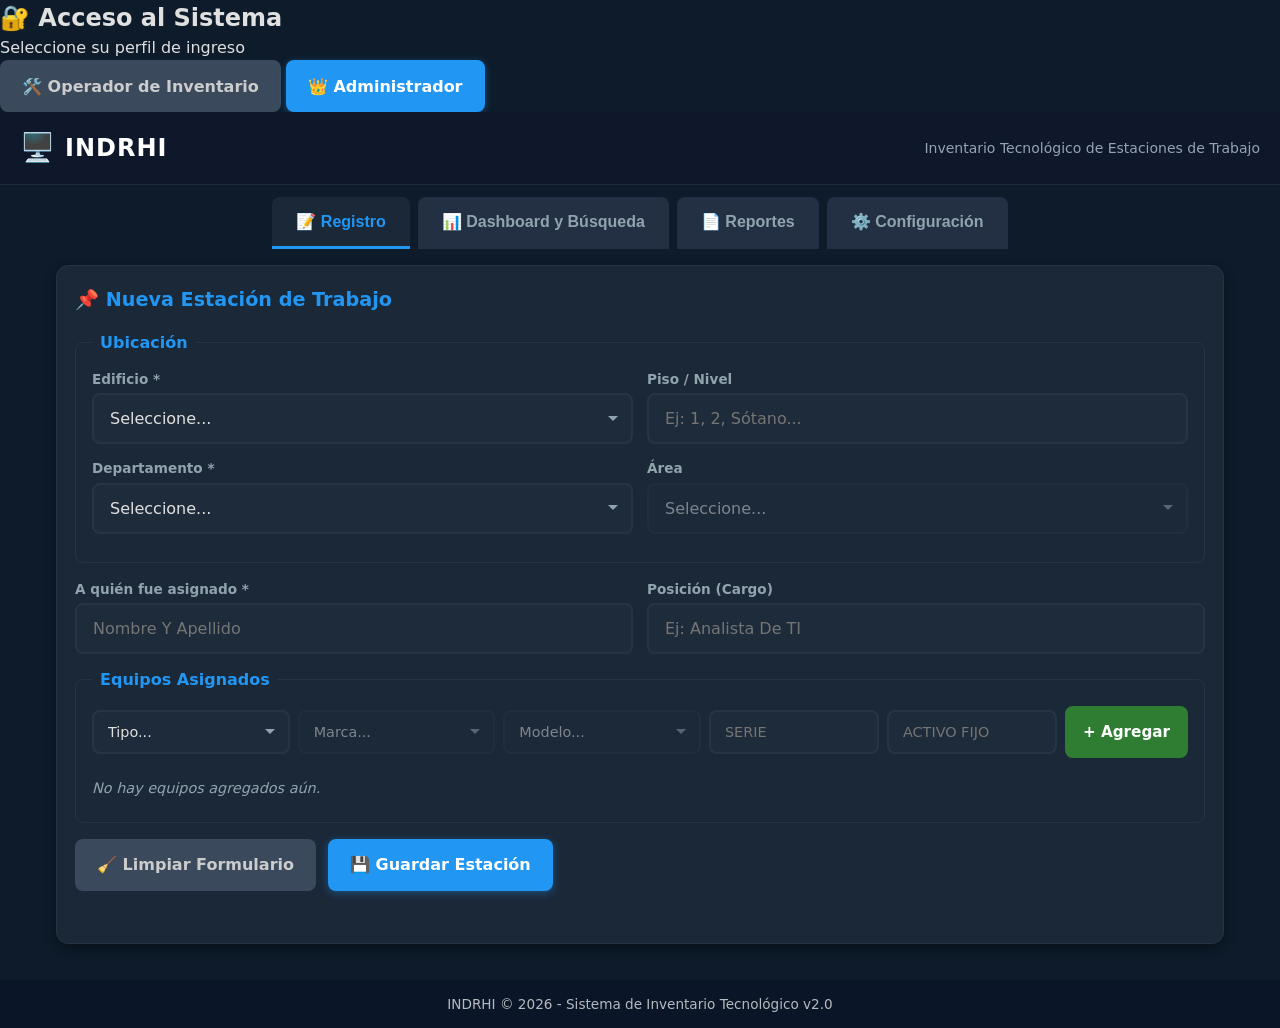
==== index.html @ 1fe3eb24 "Implement login modal and update configuration sections Added login modal with user selection and ad" ====
<!DOCTYPE html>
<html lang="es">
<head>
  <meta charset="UTF-8">
  <meta name="viewport" content="width=device-width, initial-scale=1.0, user-scalable=no">
  <title>INDRHI - Inventario Tecnológico</title>
  <link rel="stylesheet" href="style.css">
</head>
<body>
  <!-- ==================== MODAL DE LOGIN ==================== -->
  <div id="login-overlay" class="modal-overlay">
    <div class="modal-card">
      <h2>🔐 Acceso al Sistema</h2>
      <p>Seleccione su perfil de ingreso</p>
      <div class="login-buttons" id="login-buttons">
        <button id="btn-operador" class="btn btn-secondary login-btn">🛠️ Operador de Inventario</button>
        <button id="btn-admin" class="btn btn-primary login-btn">👑 Administrador</button>
      </div>
      <form id="admin-login-form" class="login-form" style="display:none;">
        <div class="form-group">
          <label for="login-usuario">Usuario</label>
          <input type="text" id="login-usuario" placeholder="Nombre de usuario" required autocomplete="off">
        </div>
        <div class="form-group">
          <label for="login-password">Contraseña</label>
          <input type="password" id="login-password" placeholder="Contraseña" required>
        </div>
        <div class="form-actions" style="justify-content:center;">
          <button type="button" id="btn-volver" class="btn btn-secondary">← Volver</button>
          <button type="submit" class="btn btn-primary">Ingresar</button>
        </div>
        <p id="login-error" class="status-message error" style="display:none;"></p>
      </form>
    </div>
  </div>

  <!-- ==================== CABECERA ==================== -->
  <header class="header-container">
    <div class="logo-area">
      <span class="logo-icon">🖥️</span>
      <h1>INDRHI</h1>
    </div>
    <p class="subtitle">Inventario Tecnológico de Estaciones de Trabajo</p>
    <div id="user-info" style="display:none;">
      <span id="user-name-display"></span>
      <button id="btn-logout" class="btn btn-small btn-secondary">🚪 Salir</button>
    </div>
  </header>

  <nav id="tab-nav">
    <button class="tab-btn active" data-tab="registro">📝 Registro</button>
    <button class="tab-btn" data-tab="dashboard">📊 Dashboard y Búsqueda</button>
    <button class="tab-btn" data-tab="reportes">📄 Reportes</button>
    <button class="tab-btn" data-tab="configuracion" id="tab-config-btn">⚙️ Configuración</button>
    <button class="tab-btn" data-tab="admin" id="tab-admin-btn" style="display:none;">👥 Admin</button>
  </nav>

  <div id="filters-bar" class="card" style="display:none;">
    <div class="filter-row">
      <input type="text" id="filter-piso" placeholder="Piso" list="datalist-filter-pisos">
      <datalist id="datalist-filter-pisos"></datalist>
      <input type="text" id="filter-departamento" placeholder="Departamento" list="datalist-filter-deptos">
      <datalist id="datalist-filter-deptos"></datalist>
      <input type="text" id="filter-area" placeholder="Área" list="datalist-filter-areas">
      <datalist id="datalist-filter-areas"></datalist>
      <input type="text" id="filter-responsable" placeholder="Asignado/Cargo" list="datalist-filter-resp">
      <datalist id="datalist-filter-resp"></datalist>
      <button id="btn-clear-filters" class="btn btn-secondary">Limpiar</button>
    </div>
  </div>

  <main>
    <!-- Pestaña Registro -->
    <section id="tab-registro" class="tab-content active">
      <div class="card form-section">
        <h2>📌 Nueva Estación de Trabajo</h2>
        <fieldset class="fieldset-ubicacion">
          <legend>Ubicación</legend>
          <div class="form-row">
            <div class="form-group">
              <label for="edificio">Edificio *</label>
              <select id="edificio" required>
                <option value="">Seleccione...</option>
                <option value="Edificio I (Viejo)">Edificio I (Viejo)</option>
                <option value="Edificio II (Nuevo)">Edificio II (Nuevo)</option>
              </select>
            </div>
            <div class="form-group">
              <label for="piso">Piso / Nivel</label>
              <input type="text" id="piso" placeholder="Ej: 1, 2, Sótano...">
            </div>
          </div>
          <div class="form-row">
            <div class="form-group">
              <label for="departamento">Departamento *</label>
              <select id="departamento" required>
                <option value="">Seleccione...</option>
              </select>
            </div>
            <div class="form-group">
              <label for="area">Área</label>
              <select id="area" disabled>
                <option value="">Seleccione departamento primero</option>
              </select>
            </div>
          </div>
        </fieldset>

        <div class="form-row">
          <div class="form-group">
            <label for="asignado">A quién fue asignado *</label>
            <input type="text" id="asignado" placeholder="Nombre y apellido" required>
          </div>
          <div class="form-group">
            <label for="cargo">Posición (Cargo)</label>
            <input type="text" id="cargo" placeholder="Ej: Analista de TI">
          </div>
        </div>

        <fieldset class="fieldset-equipos">
          <legend>Equipos Asignados</legend>
          <div class="equipos-form-inline">
            <select id="tipo-equipo">
              <option value="">Tipo...</option>
            </select>
            <select id="marca-equipo" disabled>
              <option value="">Marca...</option>
            </select>
            <select id="modelo-equipo" disabled>
              <option value="">Modelo...</option>
            </select>
            <input type="text" id="serie-equipo" placeholder="Serie">
            <input type="text" id="activo-equipo" placeholder="Activo Fijo">
            <button type="button" id="btn-agregar-equipo" class="btn btn-add">+ Agregar</button>
          </div>
          <div class="equipos-temp-list" id="equipos-temp-list">
            <p class="placeholder-text">No hay equipos agregados aún.</p>
          </div>
        </fieldset>

        <div class="form-actions">
          <button type="button" id="btn-limpiar-form" class="btn btn-secondary">🧹 Limpiar Formulario</button>
          <button type="button" id="btn-guardar" class="btn btn-primary">💾 Guardar Estación</button>
        </div>
        <div id="form-status" class="status-message"></div>
      </div>
    </section>

    <!-- Pestaña Dashboard -->
    <section id="tab-dashboard" class="tab-content">
      <div id="stats-container" class="stats-grid"></div>
      <div id="table-container-dashboard" class="table-wrapper"></div>
    </section>

    <!-- Pestaña Reportes -->
    <section id="tab-reportes" class="tab-content">
      <div class="report-actions">
        <button id="btn-export-csv" class="btn btn-primary">📥 Exportar a CSV</button>
      </div>
      <div id="table-container-reportes" class="table-wrapper"></div>
    </section>

    <!-- Pestaña Configuración -->
    <section id="tab-configuracion" class="tab-content">
      <div class="card">
        <h2>⚙️ Configuración de Catálogos</h2>
        
        <!-- Tipos de Equipo (NUEVO) -->
        <div class="catalog-section">
          <h3>Tipos de Equipo</h3>
          <div class="catalog-input-row">
            <input type="text" id="tipo-equipo-input" placeholder="Nuevo tipo de equipo">
            <button id="btn-tipo-add" class="btn btn-add btn-small">+ Agregar</button>
          </div>
          <ul id="tipo-equipo-list" class="catalog-list"></ul>
        </div>

        <!-- Marcas (con dependencia de Tipo) -->
        <div class="catalog-section">
          <h3>Marcas</h3>
          <div class="catalog-input-row">
            <select id="marca-tipo-select">
              <option value="">Seleccione tipo de equipo</option>
            </select>
            <input type="text" id="marca-catalogo-input" placeholder="Nueva marca">
            <button id="btn-marca-add" class="btn btn-add btn-small">+ Agregar</button>
          </div>
          <ul id="marca-catalogo-list" class="catalog-list"></ul>
        </div>

        <!-- Modelos (con dependencia de Marca) -->
        <div class="catalog-section">
          <h3>Modelos</h3>
          <div class="catalog-input-row">
            <select id="modelo-marca-select">
              <option value="">Seleccione marca</option>
            </select>
            <input type="text" id="modelo-catalogo-input" placeholder="Nuevo modelo">
            <button id="btn-modelo-add" class="btn btn-add btn-small">+ Agregar</button>
          </div>
          <ul id="modelo-catalogo-list" class="catalog-list"></ul>
        </div>

        <!-- Departamentos -->
        <div class="catalog-section">
          <h3>Departamentos</h3>
          <div class="catalog-input-row">
            <input type="text" id="dep-catalogo-input" placeholder="Nuevo departamento">
            <button id="btn-dep-add" class="btn btn-add btn-small">+ Agregar</button>
          </div>
          <ul id="dep-catalogo-list" class="catalog-list"></ul>
        </div>

        <!-- Áreas -->
        <div class="catalog-section">
          <h3>Áreas</h3>
          <div class="catalog-input-row">
            <select id="area-depto-select">
              <option value="">Seleccione departamento</option>
            </select>
            <input type="text" id="area-catalogo-input" placeholder="Nueva área">
            <button id="btn-area-add" class="btn btn-add btn-small">+ Agregar</button>
          </div>
          <ul id="area-catalogo-list" class="catalog-list"></ul>
        </div>

        <!-- IMPORTACIÓN CSV -->
        <div class="catalog-section csv-import-section">
          <h3>📥 Importar Catálogos desde CSV</h3>
          <div class="catalog-input-row">
            <select id="csv-tipo-import">
              <option value="equipos">Equipos (Tipo, Marca, Modelo)</option>
              <option value="ubicaciones">Ubicaciones (Departamento, Área)</option>
            </select>
            <input type="file" id="csv-file-input" accept=".csv">
            <button id="btn-import-csv" class="btn btn-primary btn-small">Importar</button>
          </div>
          <p id="csv-status" class="status-message" style="margin-top:8px;"></p>
        </div>
      </div>
    </section>

    <!-- Pestaña Admin (solo administradores) -->
    <section id="tab-admin" class="tab-content">
      <div class="card">
        <h2>👥 Gestión de Usuarios</h2>
        <div class="form-row" style="align-items:flex-end;">
          <div class="form-group">
            <label for="admin-usuario">Usuario</label>
            <input type="text" id="admin-usuario" placeholder="Nombre de usuario">
          </div>
          <div class="form-group">
            <label for="admin-password">Contraseña</label>
            <input type="password" id="admin-password" placeholder="Contraseña">
          </div>
          <div class="form-group">
            <label for="admin-rol">Rol</label>
            <select id="admin-rol">
              <option value="operador">Operador</option>
              <option value="admin">Administrador</option>
            </select>
          </div>
          <div class="form-group" style="flex-direction:row; align-items:center; gap:12px;">
            <label style="display:flex; align-items:center; gap:4px;">
              <input type="checkbox" id="perm-exportar" checked> Exportar
            </label>
            <label style="display:flex; align-items:center; gap:4px;">
              <input type="checkbox" id="perm-editar" checked> Editar
            </label>
            <label style="display:flex; align-items:center; gap:4px;">
              <input type="checkbox" id="perm-eliminar" checked> Eliminar
            </label>
          </div>
          <button id="btn-agregar-usuario" class="btn btn-add">+ Crear Usuario</button>
        </div>
        <div id="usuarios-table-container" class="table-wrapper" style="margin-top:20px;"></div>
      </div>
    </section>
  </main>

  <footer>
    <p>INDRHI &copy; <span id="year"></span> - Sistema de Inventario Tecnológico v2.0</p>
  </footer>

  <script src="app.js"></script>
</body>
</html>
---- style.css ----
/* === RESET & BASE === */
*, *::before, *::after { margin: 0; padding: 0; box-sizing: border-box; }

:root {
  --color-primary: #0a1628;
  --color-primary-light: #112240;
  --color-accent: #2196f3;
  --color-accent-hover: #1976d2;
  --color-danger: #e53935;
  --color-danger-hover: #c62828;
  --color-success: #2e7d32;
  --color-warning: #f9a825;
  --color-bg: #0d1b2a;
  --color-surface: #1b2838;
  --color-surface-light: #233044;
  --color-text: #e0e0e0;
  --color-text-secondary: #90a4ae;
  --color-border: #263545;
  --radius: 12px;
  --radius-sm: 8px;
  --shadow: 0 4px 12px rgba(0,0,0,0.4);
  --shadow-lg: 0 8px 24px rgba(0,0,0,0.6);
  --font-family: 'Segoe UI', system-ui, -apple-system, sans-serif;
  --transition: 0.2s ease;
}

html { font-size: 16px; -webkit-tap-highlight-color: transparent; }
body {
  font-family: var(--font-family);
  background-color: var(--color-bg);
  color: var(--color-text);
  line-height: 1.5;
  min-height: 100vh;
  display: flex; flex-direction: column;
  -webkit-font-smoothing: antialiased;
}

/* === HEADER === */
.header-container {
    display: flex;
    flex-direction: row;
    align-items: center;
    justify-content: space-between;
    padding: 15px 20px;
    background-color: #0f172a;
    border-bottom: 1px solid #1e293b;
}
.logo-area { display: flex; align-items: center; gap: 10px; }
.logo-icon { font-size: 28px; }
.logo-area h1 { margin: 0; font-size: 24px; color: #ffffff; letter-spacing: 1px; }
.subtitle { margin: 0; font-size: 14px; color: #94a3b8; text-align: right; }
@media (max-width: 600px) {
    .header-container { flex-direction: column; justify-content: center; gap: 12px; }
    .subtitle { text-align: center; }
}

/* === TAB NAV === */
#tab-nav { display: flex; justify-content: center; gap: 8px; padding: 12px 16px 0; flex-wrap: wrap; }
.tab-btn {
  padding: 14px 24px; border: none; border-radius: var(--radius-sm) var(--radius-sm) 0 0;
  font-size: 1rem; font-weight: 600; cursor: pointer;
  background: var(--color-surface-light); color: var(--color-text-secondary);
  transition: all var(--transition); min-height: 52px; border-bottom: 3px solid transparent;
}
.tab-btn.active { background: var(--color-surface); color: var(--color-accent); border-bottom-color: var(--color-accent); }
.tab-btn:hover { background: var(--color-surface); }

/* === MAIN === */
main { flex: 1; max-width: 1200px; width: 100%; margin: 0 auto; padding: 16px; }
.tab-content { display: none; }
.tab-content.active { display: block; }

/* === CARDS === */
.card {
  background: var(--color-surface); border-radius: var(--radius);
  padding: 20px 18px; box-shadow: var(--shadow); border: 1px solid var(--color-border);
  margin-bottom: 20px;
}
.card h2 { font-size: 1.2rem; color: var(--color-accent); margin-bottom: 16px; display: flex; align-items: center; gap: 6px; }

/* === FIELDSETS === */
fieldset { border: 1px solid var(--color-border); border-radius: var(--radius-sm); padding: 14px 16px; margin-bottom: 16px; }
legend { font-weight: 600; color: var(--color-accent); padding: 0 8px; }

/* === FORM ROWS & GROUPS === */
.form-row { display: flex; gap: 14px; margin-bottom: 14px; flex-wrap: wrap; }
.form-group { flex: 1; min-width: 160px; display: flex; flex-direction: column; gap: 4px; }
.form-group.full-width { flex: 1 1 100%; }
label { font-weight: 600; font-size: 0.85rem; color: var(--color-text-secondary); }

input, select {
  width: 100%; padding: 14px 16px; border: 2px solid var(--color-border);
  border-radius: var(--radius-sm); font-size: 1rem; font-family: var(--font-family);
  background: #1e2b3a; color: var(--color-text);
  transition: border-color var(--transition), box-shadow var(--transition);
}
input:focus, select:focus {
  outline: none; border-color: var(--color-accent);
  box-shadow: 0 0 0 3px rgba(33,150,243,0.2);
}
select {
  background-image: url("data:image/svg+xml,%3Csvg xmlns='http://www.w3.org/2000/svg' width='12' height='12' viewBox='0 0 12 12'%3E%3Cpath fill='%2390a4ae' d='M6 8L1 3h10z'/%3E%3C/svg%3E");
  background-repeat: no-repeat; background-position: right 12px center;
  padding-right: 36px; appearance: none;
}
select:disabled {
  opacity: 0.5;
  cursor: not-allowed;
}

/* === CAPITALIZACIÓN / MAYÚSCULAS === */
#asignado, #cargo { text-transform: capitalize; }
#serie-equipo, #activo-equipo { text-transform: uppercase; }

/* === EQUIPOS INLINE FORM === */
.equipos-form-inline { display: flex; gap: 8px; flex-wrap: wrap; align-items: center; margin-bottom: 12px; }
.equipos-form-inline select, .equipos-form-inline input {
  flex: 1 1 0%; min-width: 90px; padding: 12px 14px; font-size: 0.9rem;
}
.equipos-form-inline select { flex: 1.2 1 0%; }
.equipos-form-inline .btn-add { flex-shrink: 0; }

/* === BUTTONS === */
.btn {
  padding: 14px 22px; border: none; border-radius: var(--radius-sm); font-size: 1rem;
  font-weight: 600; cursor: pointer; font-family: var(--font-family);
  transition: all var(--transition); white-space: nowrap; min-height: 52px;
  display: inline-flex; align-items: center; justify-content: center; gap: 6px;
  -webkit-tap-highlight-color: transparent; user-select: none;
}
.btn:active { transform: scale(0.97); }
.btn-primary { background-color: var(--color-accent); color: #fff; box-shadow: 0 2px 8px rgba(33,150,243,0.4); }
.btn-primary:hover { background-color: var(--color-accent-hover); }
.btn-secondary { background-color: #3a4a5c; color: #ccc; }
.btn-secondary:hover { background-color: #4a5b6e; }
.btn-add { background-color: var(--color-success); color: #fff; padding: 12px 18px; font-size: 0.95rem; }
.btn-add:hover { background-color: #1b5e20; }
.btn-delete {
  background-color: var(--color-danger); color: #fff; padding: 10px 16px;
  font-size: 0.85rem; min-height: 42px; border-radius: 20px;
}
.btn-delete:hover { background-color: var(--color-danger-hover); }
.btn-small { padding: 10px 16px; font-size: 0.85rem; min-height: 42px; }

/* === FORM ACTIONS === */
.form-actions { display: flex; gap: 12px; flex-wrap: wrap; margin-top: 8px; }

/* === STATUS MESSAGE === */
.status-message { margin-top: 10px; font-weight: 600; font-size: 0.9rem; min-height: 22px; }
.status-message.success { color: #66bb6a; }
.status-message.error { color: #ef5350; }
.status-message.loading { color: #ffb74d; }

/* === EQUIPOS TEMP LIST === */
.equipos-temp-list { margin-top: 8px; display: flex; flex-wrap: wrap; gap: 8px; }
.equipo-tag {
  display: inline-flex; align-items: center; gap: 8px;
  background: #1e3a5f; border: 1px solid #2c5282; border-radius: 20px;
  padding: 10px 16px; font-size: 0.85rem; animation: fadeIn 0.3s ease;
}
.equipo-tag .equipo-info { font-weight: 500; }
.equipo-tag .btn-remove-equipo {
  background: none; border: none; color: var(--color-danger);
  cursor: pointer; font-size: 1.2rem; line-height: 1; padding: 0 2px; font-weight: bold;
}
.placeholder-text { color: var(--color-text-secondary); font-style: italic; font-size: 0.9rem; padding: 8px 0; }
@keyframes fadeIn { from { opacity: 0; transform: translateY(-5px); } to { opacity: 1; transform: translateY(0); } }

/* === STATS CARDS === */
.stats-grid { display: grid; grid-template-columns: repeat(auto-fit, minmax(160px, 1fr)); gap: 12px; margin-bottom: 20px; }
.stat-card {
  background: var(--color-surface-light); border-radius: var(--radius);
  padding: 16px; text-align: center; border: 1px solid var(--color-border);
}
.stat-card h3 { font-size: 0.8rem; color: var(--color-text-secondary); margin-bottom: 6px; }
.stat-card .stat-value { font-size: 2rem; font-weight: 700; color: var(--color-accent); }

/* === FILTERS BAR === */
.filter-row { display: flex; gap: 10px; flex-wrap: wrap; align-items: center; }
.filter-row input {
  flex: 1; min-width: 140px; padding: 12px 14px; background: #1e2b3a;
  border: 2px solid var(--color-border); border-radius: var(--radius-sm); color: #fff;
}
.filter-row input:focus { border-color: var(--color-accent); }

/* === TABLE === */
.table-wrapper { overflow-x: auto; -webkit-overflow-scrolling: touch; margin-top: 10px; }
table { width: 100%; border-collapse: collapse; min-width: 700px; font-size: 0.9rem; }
thead th {
  background-color: var(--color-primary-light); color: #fff; padding: 14px 10px;
  text-align: left; font-weight: 600; font-size: 0.85rem; white-space: nowrap;
  border-bottom: 2px solid var(--color-accent);
}
tbody td { padding: 12px 10px; border-bottom: 1px solid var(--color-border); vertical-align: middle; }
tbody tr { cursor: pointer; transition: background var(--transition); }
tbody tr:hover { background: var(--color-surface-light); }
.detail-row { background: #1a2636; }
.detail-row td { padding: 10px 20px; }
.sub-table { width: 100%; border-collapse: collapse; margin: 8px 0; }
.sub-table th { background: #253545; font-size: 0.8rem; padding: 8px; }
.sub-table td { border-bottom: 1px solid #304050; padding: 8px; font-size: 0.85rem; }
.expand-icon { font-size: 1.2rem; transition: transform 0.2s; display: inline-block; }
.expand-icon.open { transform: rotate(90deg); }
.empty-row td { text-align: center; color: var(--color-text-secondary); padding: 30px; }

/* === REPORT ACTIONS === */
.report-actions { margin-bottom: 16px; display: flex; justify-content: flex-end; }

/* === FOOTER === */
footer {
  background: var(--color-primary); color: rgba(255,255,255,0.7);
  text-align: center; padding: 14px; font-size: 0.85rem; margin-top: auto;
}

/* === CONFIGURACIÓN CATÁLOGOS === */
.catalog-section {
  margin-bottom: 24px;
}
.catalog-section h3 {
  font-size: 1rem;
  color: var(--color-accent);
  margin-bottom: 8px;
}
.catalog-input-row {
  display: flex;
  gap: 8px;
  margin-bottom: 10px;
  flex-wrap: wrap;
}
.catalog-input-row input,
.catalog-input-row select {
  flex: 1;
  min-width: 140px;
}
.catalog-list {
  list-style: none;
  display: flex;
  flex-wrap: wrap;
  gap: 8px;
  padding: 0;
}
.catalog-item {
  background: var(--color-surface-light);
  border-radius: 20px;
  padding: 6px 14px;
  display: inline-flex;
  align-items: center;
  gap: 8px;
  font-size: 0.85rem;
}
.catalog-item .btn-remove-item {
  background: none;
  border: none;
  color: var(--color-danger);
  cursor: pointer;
  font-size: 1rem;
  line-height: 1;
  padding: 0 2px;
}

/* === RESPONSIVE GENERAL === */
@media (max-width: 768px) {
  .form-row, .filter-row { flex-direction: column; }
  .equipos-form-inline { flex-direction: column; align-items: stretch; }
  .equipos-form-inline select, .equipos-form-inline input, .equipos-form-inline .btn-add { width: 100%; }
  .btn { min-height: 50px; font-size: 1rem; }
  .card { padding: 14px 12px; }
  .tab-btn { padding: 12px 16px; font-size: 0.9rem; }
}
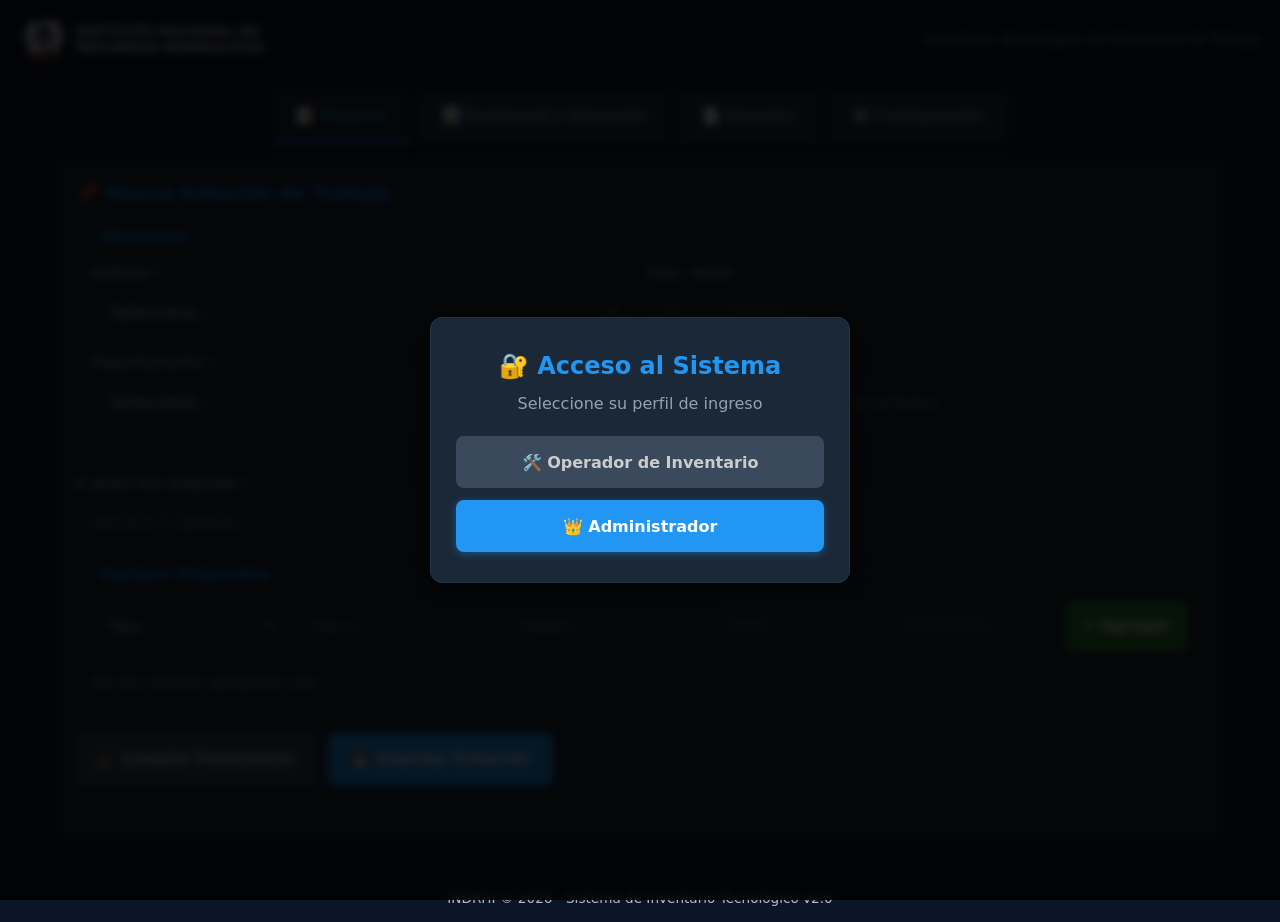
==== commit ef27bda3: "Update header with new logo SVG and styles" ====
--- a/index.html
+++ b/index.html
@@ -36,16 +36,34 @@
 
   <!-- ==================== CABECERA ==================== -->
   <header class="header-container">
-    <div class="logo-area">
-      <span class="logo-icon">🖥️</span>
-      <h1>INDRHI</h1>
+    <div class="logo-area" style="display: flex; align-items: center;">
+      
+      <svg viewBox="0 0 600 110" style="height: 48px; width: auto; display: block;" xmlns="http://www.w3.org/2000/svg">
+        
+        <g fill="#ffffff">
+          <path d="M 55 15 A 35 35 0 1 0 55 85 A 35 35 0 1 0 55 15 Z M 55 25 A 25 25 0 1 1 55 75 A 25 25 0 1 1 55 25 Z" />
+          <rect x="20" y="15" width="10" height="70" />
+          <rect x="20" y="75" width="35" height="10" />
+          <rect x="80" y="15" width="10" height="70" />
+          <rect x="55" y="15" width="35" height="10" />
+        </g>
+
+        <g fill="none" stroke="#ffffff" stroke-width="3.5">
+          <path d="M 5 40 Q 22 30 38 40 T 72 40 T 105 40" />
+          <path d="M 5 50 Q 22 40 38 50 T 72 50 T 105 50" />
+          <path d="M 5 60 Q 22 50 38 60 T 72 60 T 105 60" />
+        </g>
+
+        <rect x="20" y="94" width="70" height="6" fill="#ef4444" />
+
+        <text x="130" y="48" font-family="Arial, Helvetica, sans-serif" font-weight="bold" font-size="32" fill="#ffffff" letter-spacing="1">INSTITUTO NACIONAL DE</text>
+        <text x="130" y="85" font-family="Arial, Helvetica, sans-serif" font-weight="bold" font-size="32" fill="#ffffff" letter-spacing="1">RECURSOS HIDRÁULICOS</text>
+      </svg>
+      
     </div>
     <p class="subtitle">Inventario Tecnológico de Estaciones de Trabajo</p>
-    <div id="user-info" style="display:none;">
-      <span id="user-name-display"></span>
-      <button id="btn-logout" class="btn btn-small btn-secondary">🚪 Salir</button>
-    </div>
   </header>
+
 
   <nav id="tab-nav">
     <button class="tab-btn active" data-tab="registro">📝 Registro</button>
--- a/style.css
+++ b/style.css
@@ -44,15 +44,47 @@
     padding: 15px 20px;
     background-color: #0f172a;
     border-bottom: 1px solid #1e293b;
+    flex-wrap: wrap;
+    gap: 10px;
 }
 .logo-area { display: flex; align-items: center; gap: 10px; }
 .logo-icon { font-size: 28px; }
 .logo-area h1 { margin: 0; font-size: 24px; color: #ffffff; letter-spacing: 1px; }
-.subtitle { margin: 0; font-size: 14px; color: #94a3b8; text-align: right; }
+.subtitle { margin: 0; font-size: 14px; color: #94a3b8; }
+#user-info { display: flex; align-items: center; gap: 10px; }
+#user-name-display { font-weight: 600; color: var(--color-accent); }
+
 @media (max-width: 600px) {
     .header-container { flex-direction: column; justify-content: center; gap: 12px; }
     .subtitle { text-align: center; }
 }
+
+/* === MODAL OVERLAY === */
+.modal-overlay {
+  position: fixed;
+  inset: 0;
+  background: rgba(0,0,0,0.85);
+  display: flex;
+  align-items: center;
+  justify-content: center;
+  z-index: 9999;
+  backdrop-filter: blur(4px);
+}
+.modal-card {
+  background: var(--color-surface);
+  padding: 30px 25px;
+  border-radius: var(--radius);
+  box-shadow: var(--shadow-lg);
+  width: 90%;
+  max-width: 420px;
+  text-align: center;
+  border: 1px solid var(--color-border);
+}
+.modal-card h2 { color: var(--color-accent); margin-bottom: 8px; }
+.modal-card p { color: var(--color-text-secondary); margin-bottom: 20px; }
+.login-buttons { display: flex; flex-direction: column; gap: 12px; }
+.login-btn { width: 100%; padding: 14px; font-size: 1.1rem; }
+.login-form { display: flex; flex-direction: column; gap: 14px; }
 
 /* === TAB NAV === */
 #tab-nav { display: flex; justify-content: center; gap: 8px; padding: 12px 16px 0; flex-wrap: wrap; }
@@ -258,6 +290,13 @@
   padding: 0 2px;
 }
 
+/* === CSV IMPORT === */
+.csv-import-section {
+  border-top: 1px solid var(--color-border);
+  padding-top: 20px;
+  margin-top: 20px;
+}
+
 /* === RESPONSIVE GENERAL === */
 @media (max-width: 768px) {
   .form-row, .filter-row { flex-direction: column; }
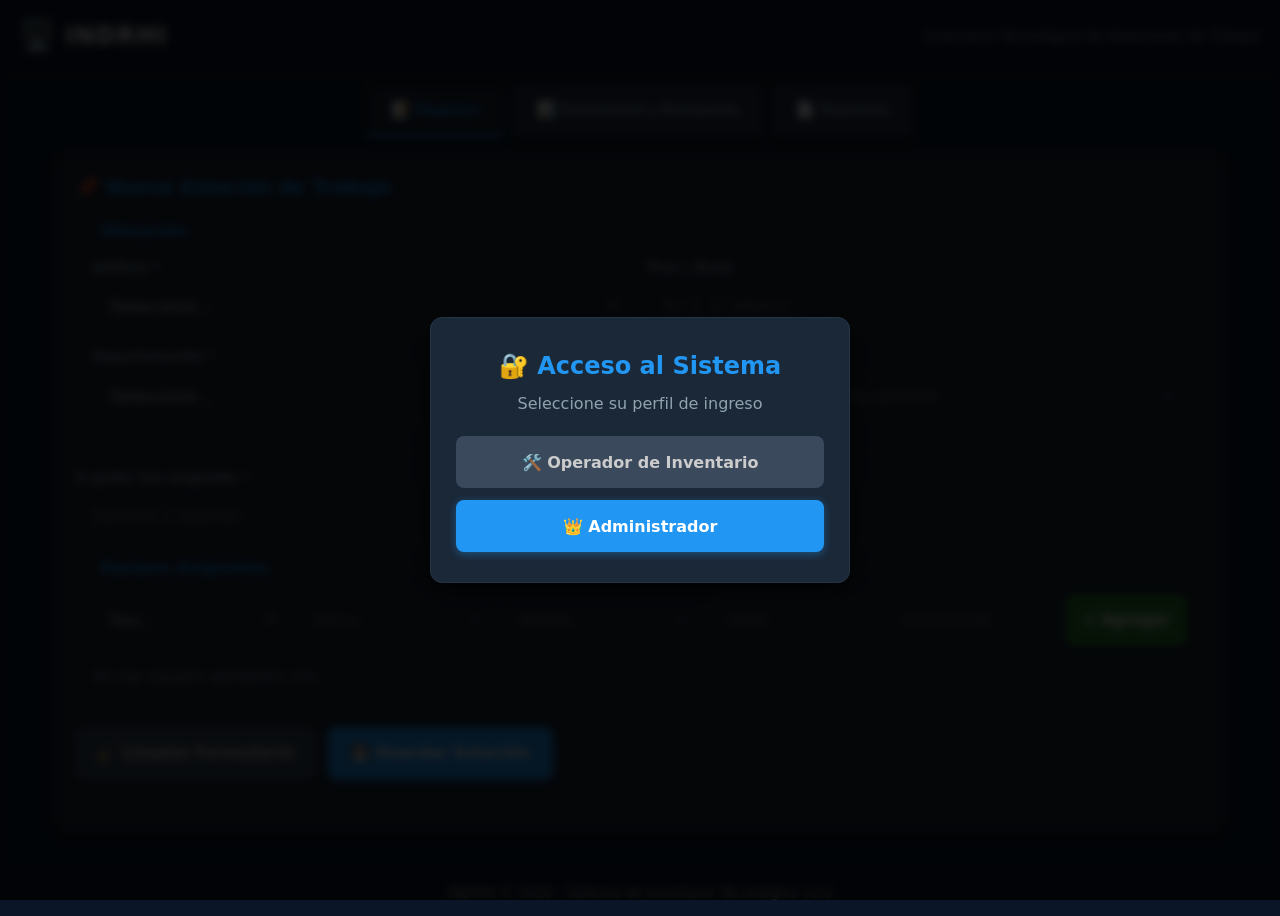
==== commit 0d51f348: "Refactor header and user management sections Updated header logo and user info display. Modified com" ====
--- a/index.html
+++ b/index.html
@@ -36,41 +36,22 @@
 
   <!-- ==================== CABECERA ==================== -->
   <header class="header-container">
-    <div class="logo-area" style="display: flex; align-items: center;">
-      
-      <svg viewBox="0 0 600 110" style="height: 48px; width: auto; display: block;" xmlns="http://www.w3.org/2000/svg">
-        
-        <g fill="#ffffff">
-          <path d="M 55 15 A 35 35 0 1 0 55 85 A 35 35 0 1 0 55 15 Z M 55 25 A 25 25 0 1 1 55 75 A 25 25 0 1 1 55 25 Z" />
-          <rect x="20" y="15" width="10" height="70" />
-          <rect x="20" y="75" width="35" height="10" />
-          <rect x="80" y="15" width="10" height="70" />
-          <rect x="55" y="15" width="35" height="10" />
-        </g>
-
-        <g fill="none" stroke="#ffffff" stroke-width="3.5">
-          <path d="M 5 40 Q 22 30 38 40 T 72 40 T 105 40" />
-          <path d="M 5 50 Q 22 40 38 50 T 72 50 T 105 50" />
-          <path d="M 5 60 Q 22 50 38 60 T 72 60 T 105 60" />
-        </g>
-
-        <rect x="20" y="94" width="70" height="6" fill="#ef4444" />
-
-        <text x="130" y="48" font-family="Arial, Helvetica, sans-serif" font-weight="bold" font-size="32" fill="#ffffff" letter-spacing="1">INSTITUTO NACIONAL DE</text>
-        <text x="130" y="85" font-family="Arial, Helvetica, sans-serif" font-weight="bold" font-size="32" fill="#ffffff" letter-spacing="1">RECURSOS HIDRÁULICOS</text>
-      </svg>
-      
+    <div class="logo-area">
+      <span class="logo-icon">🖥️</span>
+      <h1>INDRHI</h1>
     </div>
     <p class="subtitle">Inventario Tecnológico de Estaciones de Trabajo</p>
+    <div id="user-info" style="display:none;">
+      <span id="user-name-display"></span>
+      <button id="btn-logout" class="btn btn-small btn-secondary">🚪 Salir</button>
+    </div>
   </header>
-
 
   <nav id="tab-nav">
     <button class="tab-btn active" data-tab="registro">📝 Registro</button>
     <button class="tab-btn" data-tab="dashboard">📊 Dashboard y Búsqueda</button>
     <button class="tab-btn" data-tab="reportes">📄 Reportes</button>
     <button class="tab-btn" data-tab="configuracion" id="tab-config-btn">⚙️ Configuración</button>
-    <button class="tab-btn" data-tab="admin" id="tab-admin-btn" style="display:none;">👥 Admin</button>
   </nav>
 
   <div id="filters-bar" class="card" style="display:none;">
@@ -178,12 +159,12 @@
       <div id="table-container-reportes" class="table-wrapper"></div>
     </section>
 
-    <!-- Pestaña Configuración -->
+    <!-- Pestaña Configuración (solo admin) -->
     <section id="tab-configuracion" class="tab-content">
       <div class="card">
         <h2>⚙️ Configuración de Catálogos</h2>
         
-        <!-- Tipos de Equipo (NUEVO) -->
+        <!-- Tipos de Equipo -->
         <div class="catalog-section">
           <h3>Tipos de Equipo</h3>
           <div class="catalog-input-row">
@@ -193,7 +174,7 @@
           <ul id="tipo-equipo-list" class="catalog-list"></ul>
         </div>
 
-        <!-- Marcas (con dependencia de Tipo) -->
+        <!-- Marcas (depende de Tipo) -->
         <div class="catalog-section">
           <h3>Marcas</h3>
           <div class="catalog-input-row">
@@ -206,7 +187,7 @@
           <ul id="marca-catalogo-list" class="catalog-list"></ul>
         </div>
 
-        <!-- Modelos (con dependencia de Marca) -->
+        <!-- Modelos (depende de Marca) -->
         <div class="catalog-section">
           <h3>Modelos</h3>
           <div class="catalog-input-row">
@@ -229,7 +210,7 @@
           <ul id="dep-catalogo-list" class="catalog-list"></ul>
         </div>
 
-        <!-- Áreas -->
+        <!-- Áreas (depende de Departamento) -->
         <div class="catalog-section">
           <h3>Áreas</h3>
           <div class="catalog-input-row">
@@ -255,43 +236,21 @@
           </div>
           <p id="csv-status" class="status-message" style="margin-top:8px;"></p>
         </div>
-      </div>
-    </section>
-
-    <!-- Pestaña Admin (solo administradores) -->
-    <section id="tab-admin" class="tab-content">
-      <div class="card">
-        <h2>👥 Gestión de Usuarios</h2>
-        <div class="form-row" style="align-items:flex-end;">
-          <div class="form-group">
-            <label for="admin-usuario">Usuario</label>
+
+        <!-- GESTIÓN DE USUARIOS -->
+        <div class="catalog-section" id="user-management-section">
+          <h3>👥 Gestión de Usuarios</h3>
+          <div class="catalog-input-row">
             <input type="text" id="admin-usuario" placeholder="Nombre de usuario">
-          </div>
-          <div class="form-group">
-            <label for="admin-password">Contraseña</label>
             <input type="password" id="admin-password" placeholder="Contraseña">
-          </div>
-          <div class="form-group">
-            <label for="admin-rol">Rol</label>
             <select id="admin-rol">
               <option value="operador">Operador</option>
               <option value="admin">Administrador</option>
             </select>
-          </div>
-          <div class="form-group" style="flex-direction:row; align-items:center; gap:12px;">
-            <label style="display:flex; align-items:center; gap:4px;">
-              <input type="checkbox" id="perm-exportar" checked> Exportar
-            </label>
-            <label style="display:flex; align-items:center; gap:4px;">
-              <input type="checkbox" id="perm-editar" checked> Editar
-            </label>
-            <label style="display:flex; align-items:center; gap:4px;">
-              <input type="checkbox" id="perm-eliminar" checked> Eliminar
-            </label>
-          </div>
-          <button id="btn-agregar-usuario" class="btn btn-add">+ Crear Usuario</button>
-        </div>
-        <div id="usuarios-table-container" class="table-wrapper" style="margin-top:20px;"></div>
+            <button id="btn-agregar-usuario" class="btn btn-add btn-small">+ Crear Usuario</button>
+          </div>
+          <div id="usuarios-table-container" class="table-wrapper" style="margin-top:16px;"></div>
+        </div>
       </div>
     </section>
   </main>
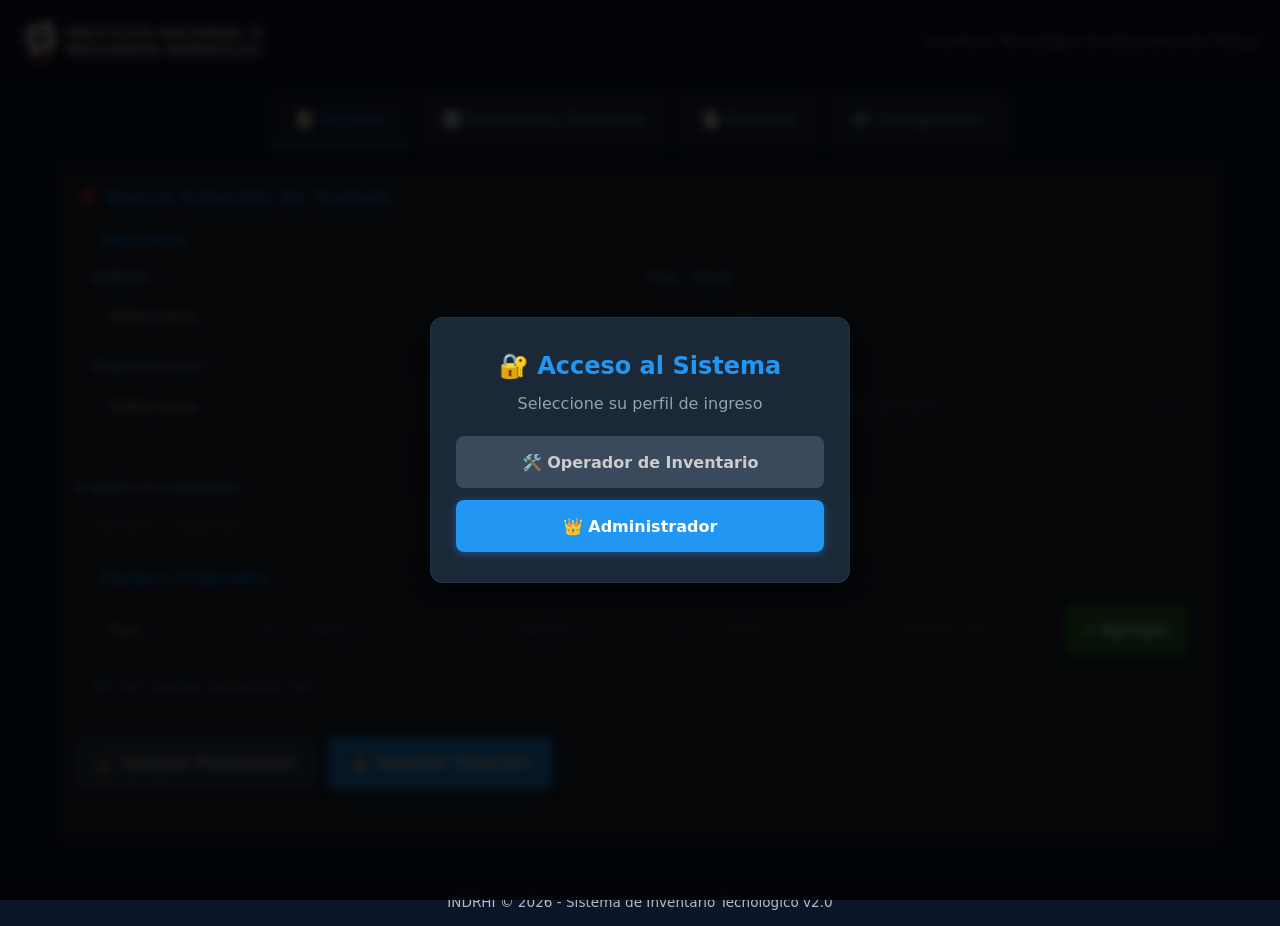
==== commit 572fdc0c: "Replace logo with SVG and update styles Updated logo area to include SVG graphic and text." ====
--- a/index.html
+++ b/index.html
@@ -36,16 +36,32 @@
 
   <!-- ==================== CABECERA ==================== -->
   <header class="header-container">
-    <div class="logo-area">
-      <span class="logo-icon">🖥️</span>
-      <h1>INDRHI</h1>
+    <div class="logo-area" style="display: flex; align-items: center;">
+      <svg viewBox="0 0 650 140" style="height: 52px; width: auto; display: block;" xmlns="http://www.w3.org/2000/svg">
+        
+        <circle cx="57" cy="62" r="28" fill="none" stroke="#ffffff" stroke-width="12" />
+        <rect x="25" y="20" width="12" height="75" fill="#ffffff" />
+        <rect x="25" y="95" width="35" height="12" fill="#ffffff" />
+        <rect x="77" y="29" width="12" height="75" fill="#ffffff" />
+        <rect x="54" y="17" width="35" height="12" fill="#ffffff" />
+
+        <g fill="none" stroke="#ffffff" stroke-width="4">
+          <path d="M 5 44 Q 18 34, 31 44 T 57 44 T 83 44 T 109 44" />
+          <path d="M 5 56 Q 18 46, 31 56 T 57 56 T 83 56 T 109 56" />
+          <path d="M 5 68 Q 18 58, 31 68 T 57 68 T 83 68 T 109 68" />
+          <path d="M 5 80 Q 18 70, 31 80 T 57 80 T 83 80 T 109 80" />
+        </g>
+
+        <rect x="25" y="118" width="64" height="8" fill="#ef4444" />
+
+        <text x="125" y="64" font-family="Arial, Helvetica, sans-serif" font-weight="bold" font-size="44" fill="#ffffff" letter-spacing="0.5">INSTITUTO NACIONAL DE</text>
+        <text x="125" y="110" font-family="Arial, Helvetica, sans-serif" font-weight="bold" font-size="44" fill="#ffffff" letter-spacing="0.5">RECURSOS HIDRÁULICOS</text>
+      </svg>
     </div>
+    
     <p class="subtitle">Inventario Tecnológico de Estaciones de Trabajo</p>
-    <div id="user-info" style="display:none;">
-      <span id="user-name-display"></span>
-      <button id="btn-logout" class="btn btn-small btn-secondary">🚪 Salir</button>
-    </div>
   </header>
+
 
   <nav id="tab-nav">
     <button class="tab-btn active" data-tab="registro">📝 Registro</button>
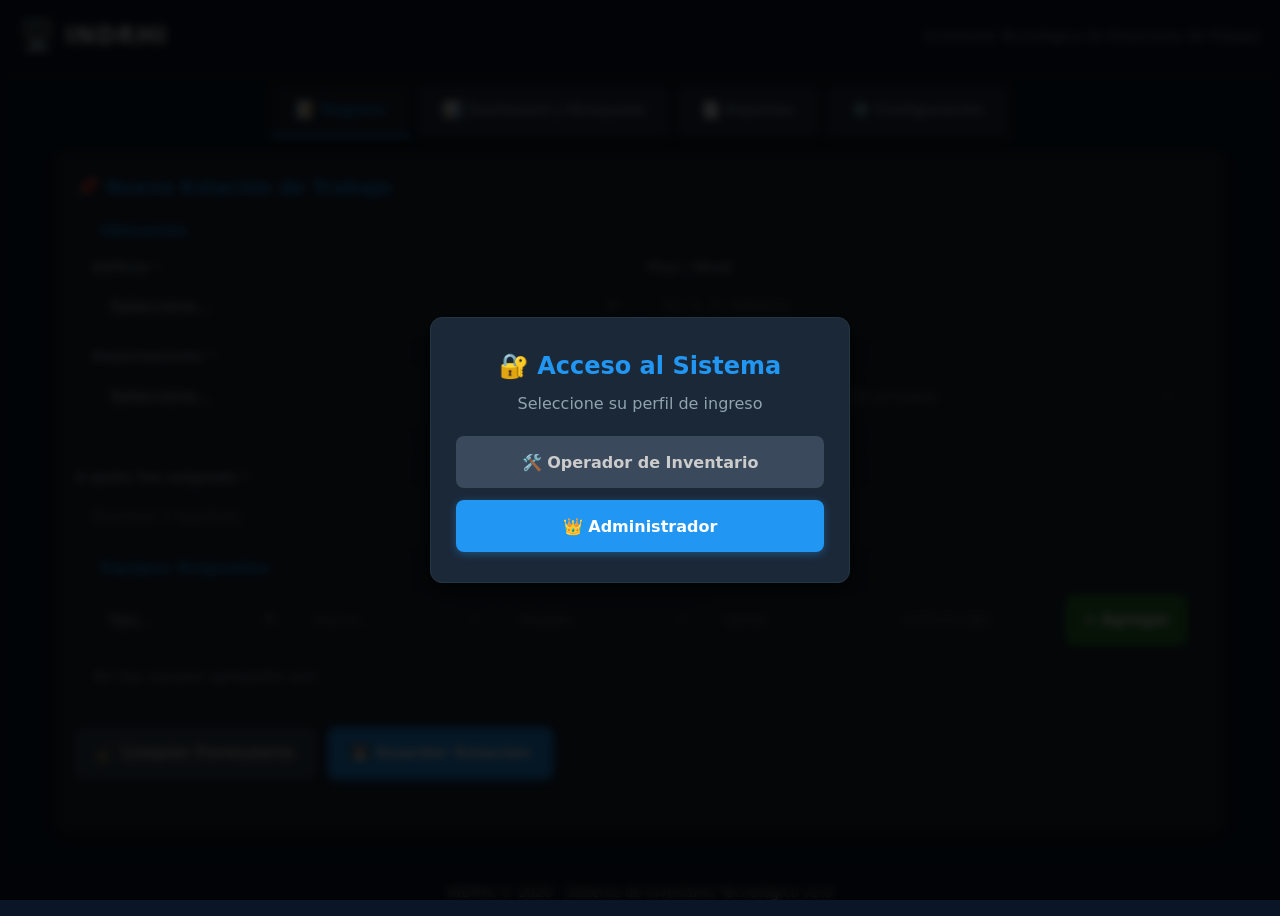
==== commit b94deeb5: "Replace logo SVG with text and icon" ====
--- a/index.html
+++ b/index.html
@@ -36,32 +36,16 @@
 
   <!-- ==================== CABECERA ==================== -->
   <header class="header-container">
-    <div class="logo-area" style="display: flex; align-items: center;">
-      <svg viewBox="0 0 650 140" style="height: 52px; width: auto; display: block;" xmlns="http://www.w3.org/2000/svg">
-        
-        <circle cx="57" cy="62" r="28" fill="none" stroke="#ffffff" stroke-width="12" />
-        <rect x="25" y="20" width="12" height="75" fill="#ffffff" />
-        <rect x="25" y="95" width="35" height="12" fill="#ffffff" />
-        <rect x="77" y="29" width="12" height="75" fill="#ffffff" />
-        <rect x="54" y="17" width="35" height="12" fill="#ffffff" />
-
-        <g fill="none" stroke="#ffffff" stroke-width="4">
-          <path d="M 5 44 Q 18 34, 31 44 T 57 44 T 83 44 T 109 44" />
-          <path d="M 5 56 Q 18 46, 31 56 T 57 56 T 83 56 T 109 56" />
-          <path d="M 5 68 Q 18 58, 31 68 T 57 68 T 83 68 T 109 68" />
-          <path d="M 5 80 Q 18 70, 31 80 T 57 80 T 83 80 T 109 80" />
-        </g>
-
-        <rect x="25" y="118" width="64" height="8" fill="#ef4444" />
-
-        <text x="125" y="64" font-family="Arial, Helvetica, sans-serif" font-weight="bold" font-size="44" fill="#ffffff" letter-spacing="0.5">INSTITUTO NACIONAL DE</text>
-        <text x="125" y="110" font-family="Arial, Helvetica, sans-serif" font-weight="bold" font-size="44" fill="#ffffff" letter-spacing="0.5">RECURSOS HIDRÁULICOS</text>
-      </svg>
-    </div>
-    
+    <div class="logo-area">
+      <span class="logo-icon">🖥️</span>
+      <h1>INDRHI</h1>
+    </div>
     <p class="subtitle">Inventario Tecnológico de Estaciones de Trabajo</p>
+    <div id="user-info" style="display:none;">
+      <span id="user-name-display"></span>
+      <button id="btn-logout" class="btn btn-small btn-secondary">🚪 Salir</button>
+    </div>
   </header>
-
 
   <nav id="tab-nav">
     <button class="tab-btn active" data-tab="registro">📝 Registro</button>
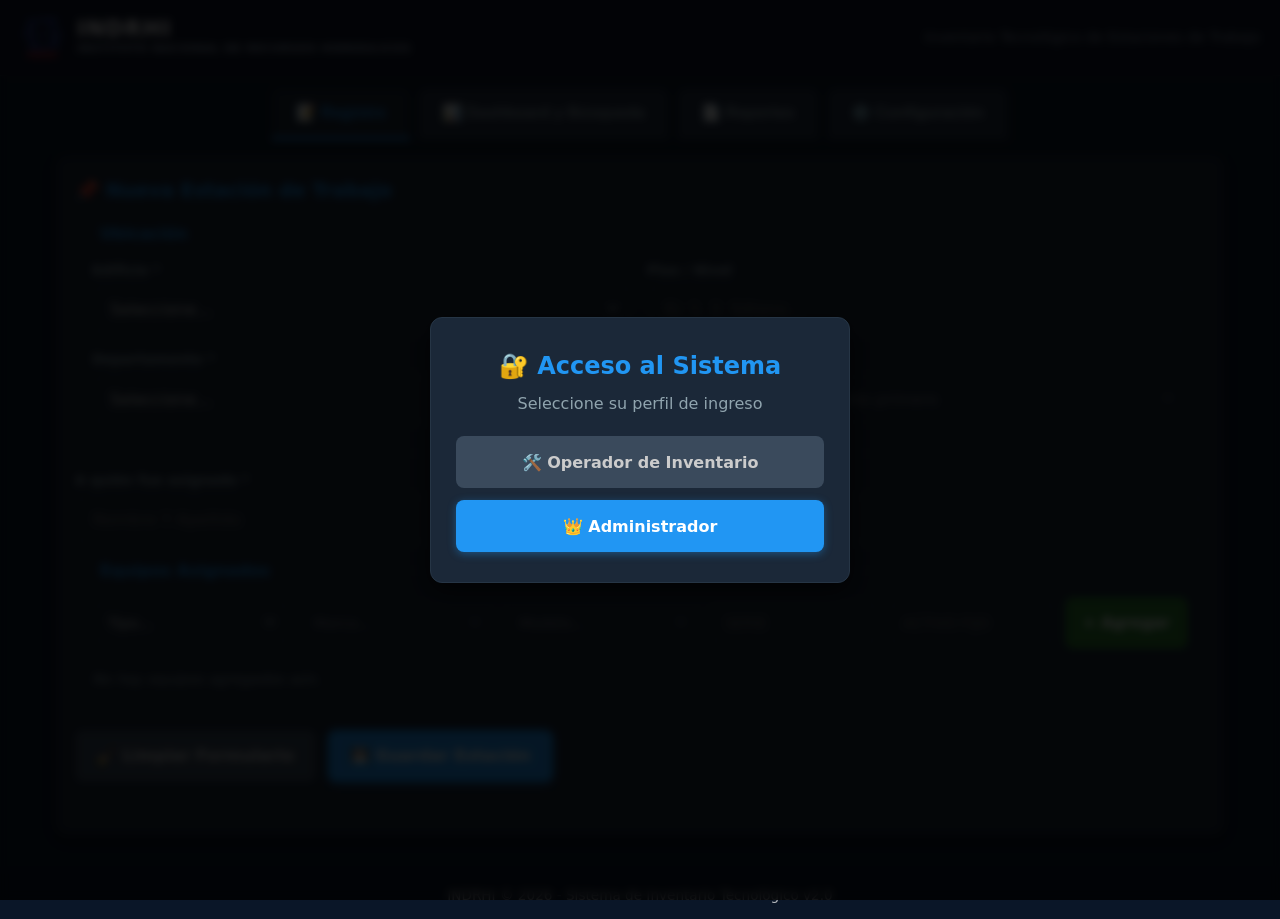
==== commit 83b28d17: "Enhance header with logo image and styled title Updated the logo area in the header to include an im" ====
--- a/index.html
+++ b/index.html
@@ -36,9 +36,13 @@
 
   <!-- ==================== CABECERA ==================== -->
   <header class="header-container">
-    <div class="logo-area">
-      <span class="logo-icon">🖥️</span>
-      <h1>INDRHI</h1>
+    <div class="logo-area" style="display: flex; align-items: center; gap: 12px;">
+      <img src="logo.ico" alt="Logo INDRHI" style="height: 45px; width: auto; display: block;">
+      
+      <div style="display: flex; flex-direction: column; justify-content: center;">
+        <h1 style="margin: 0; font-size: 22px; color: #ffffff; letter-spacing: 1px; line-height: 1.1;">INDRHI</h1>
+        <span style="font-size: 11px; color: #94a3b8; font-weight: 600; letter-spacing: 0.5px;">INSTITUTO NACIONAL DE RECURSOS HIDRÁULICOS</span>
+      </div>
     </div>
     <p class="subtitle">Inventario Tecnológico de Estaciones de Trabajo</p>
     <div id="user-info" style="display:none;">
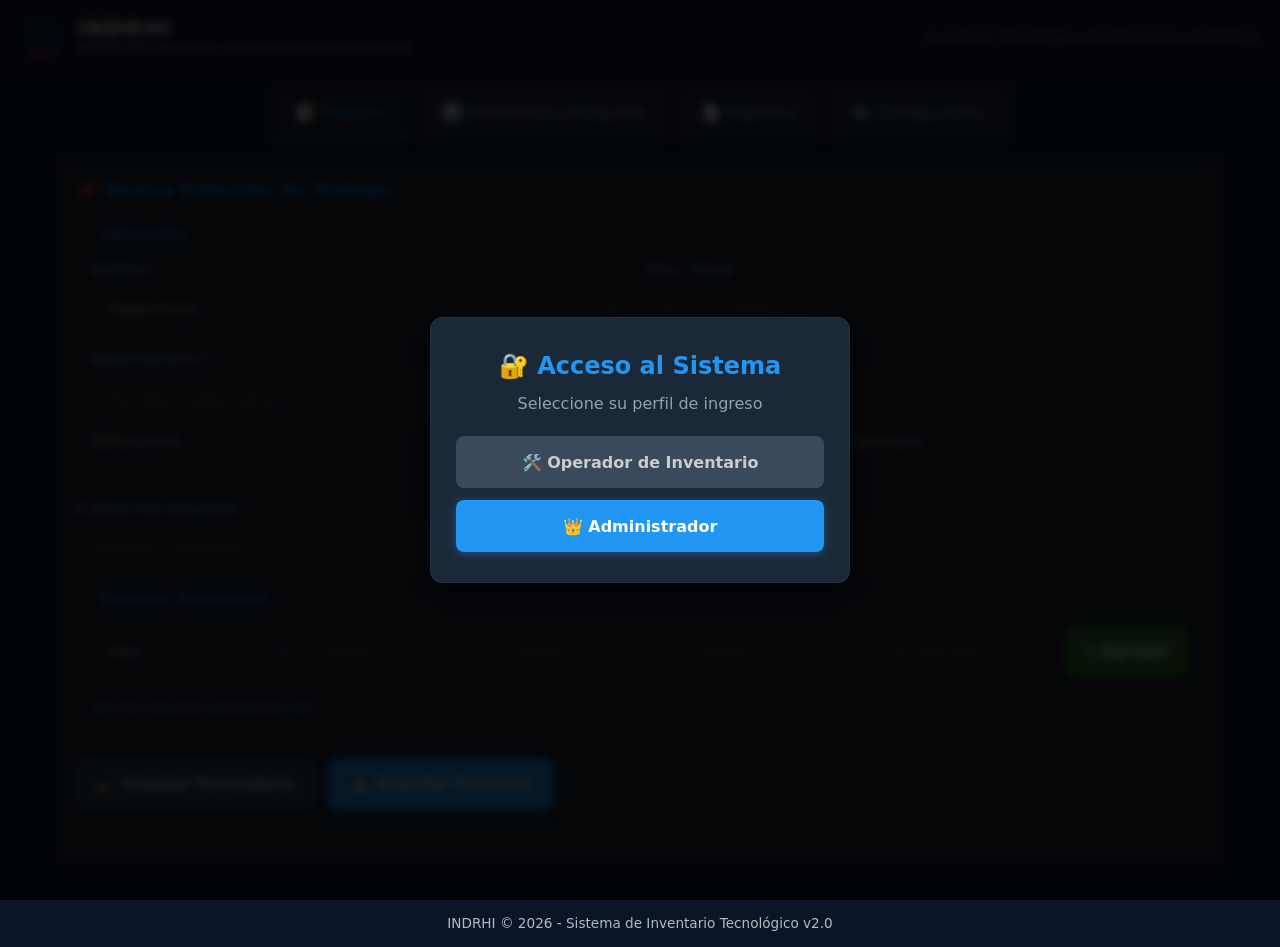
==== commit dfe2f772: "Replace select elements with input fields in form" ====
--- a/index.html
+++ b/index.html
@@ -96,13 +96,15 @@
           <div class="form-row">
             <div class="form-group">
               <label for="departamento">Departamento *</label>
-              <select id="departamento" required>
+              <input type="text" id="departamento" placeholder="Escribe o selecciona..." list="datalist-departamentos" required>
+<datalist id="datalist-departamentos"></datalist>
                 <option value="">Seleccione...</option>
               </select>
             </div>
             <div class="form-group">
               <label for="area">Área</label>
-              <select id="area" disabled>
+              <input type="text" id="area" placeholder="Escribe o selecciona..." list="datalist-areas">
+<datalist id="datalist-areas"></datalist>
                 <option value="">Seleccione departamento primero</option>
               </select>
             </div>
@@ -125,13 +127,10 @@
           <div class="equipos-form-inline">
             <select id="tipo-equipo">
               <option value="">Tipo...</option>
-            </select>
-            <select id="marca-equipo" disabled>
-              <option value="">Marca...</option>
-            </select>
-            <select id="modelo-equipo" disabled>
-              <option value="">Modelo...</option>
-            </select>
+            <input type="text" id="marca-equipo" placeholder="Marca..." list="datalist-marcas-equipo">
+<datalist id="datalist-marcas-equipo"></datalist>
+<input type="text" id="modelo-equipo" placeholder="Modelo..." list="datalist-modelos-equipo">
+<datalist id="datalist-modelos-equipo"></datalist>
             <input type="text" id="serie-equipo" placeholder="Serie">
             <input type="text" id="activo-equipo" placeholder="Activo Fijo">
             <button type="button" id="btn-agregar-equipo" class="btn btn-add">+ Agregar</button>
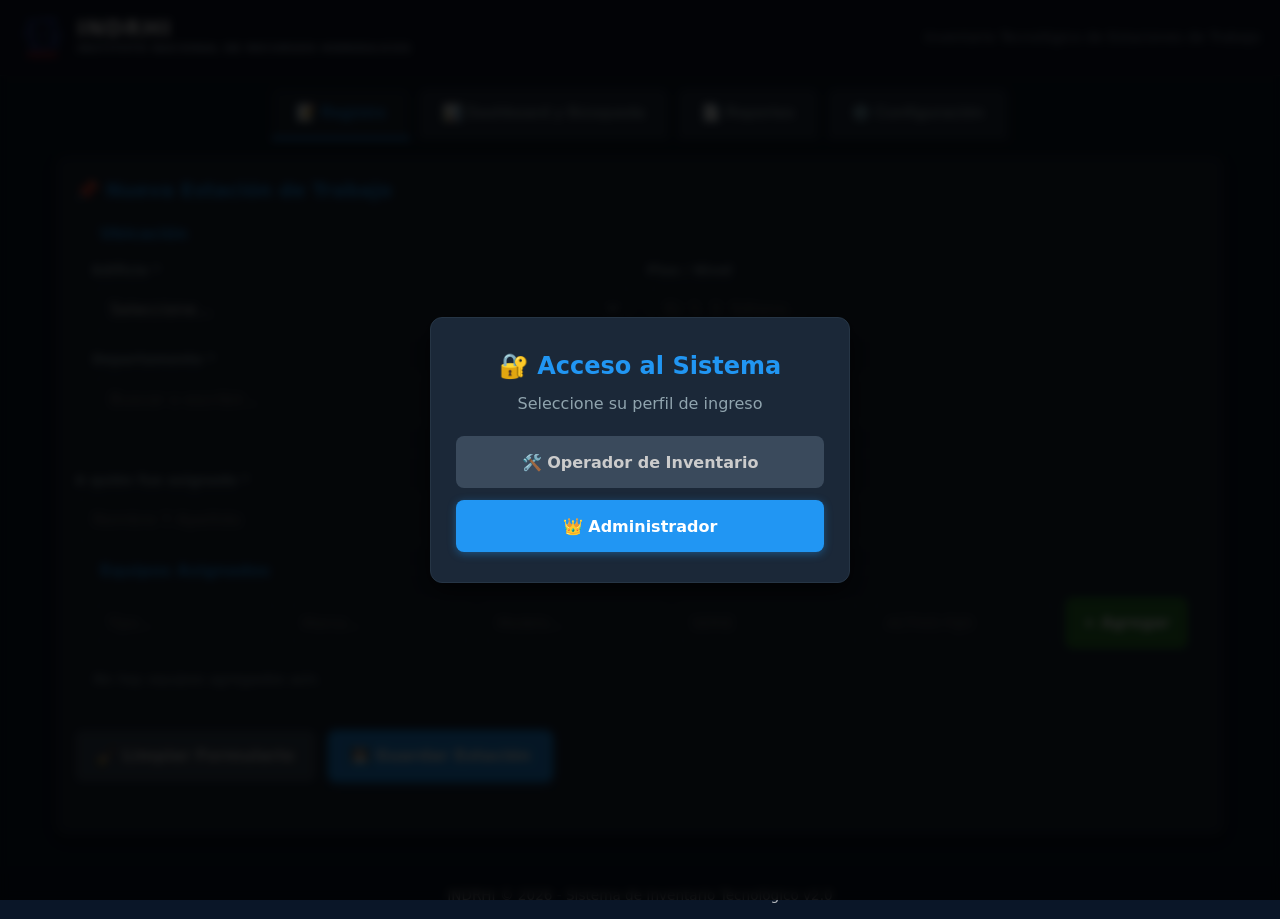
==== commit 8e510b19: "Refactor input fields for better user experience" ====
--- a/index.html
+++ b/index.html
@@ -38,7 +38,6 @@
   <header class="header-container">
     <div class="logo-area" style="display: flex; align-items: center; gap: 12px;">
       <img src="logo.ico" alt="Logo INDRHI" style="height: 45px; width: auto; display: block;">
-      
       <div style="display: flex; flex-direction: column; justify-content: center;">
         <h1 style="margin: 0; font-size: 22px; color: #ffffff; letter-spacing: 1px; line-height: 1.1;">INDRHI</h1>
         <span style="font-size: 11px; color: #94a3b8; font-weight: 600; letter-spacing: 0.5px;">INSTITUTO NACIONAL DE RECURSOS HIDRÁULICOS</span>
@@ -96,17 +95,13 @@
           <div class="form-row">
             <div class="form-group">
               <label for="departamento">Departamento *</label>
-              <input type="text" id="departamento" placeholder="Escribe o selecciona..." list="datalist-departamentos" required>
-<datalist id="datalist-departamentos"></datalist>
-                <option value="">Seleccione...</option>
-              </select>
+              <input type="text" id="departamento" list="datalist-departamentos" placeholder="Buscar o escribir..." required autocomplete="off">
+              <datalist id="datalist-departamentos"></datalist>
             </div>
             <div class="form-group">
               <label for="area">Área</label>
-              <input type="text" id="area" placeholder="Escribe o selecciona..." list="datalist-areas">
-<datalist id="datalist-areas"></datalist>
-                <option value="">Seleccione departamento primero</option>
-              </select>
+              <input type="text" id="area" list="datalist-areas" placeholder="Buscar o escribir..." autocomplete="off">
+              <datalist id="datalist-areas"></datalist>
             </div>
           </div>
         </fieldset>
@@ -125,12 +120,12 @@
         <fieldset class="fieldset-equipos">
           <legend>Equipos Asignados</legend>
           <div class="equipos-form-inline">
-            <select id="tipo-equipo">
-              <option value="">Tipo...</option>
-            <input type="text" id="marca-equipo" placeholder="Marca..." list="datalist-marcas-equipo">
-<datalist id="datalist-marcas-equipo"></datalist>
-<input type="text" id="modelo-equipo" placeholder="Modelo..." list="datalist-modelos-equipo">
-<datalist id="datalist-modelos-equipo"></datalist>
+            <input type="text" id="tipo-equipo" list="datalist-tipos" placeholder="Tipo..." autocomplete="off">
+            <datalist id="datalist-tipos"></datalist>
+            <input type="text" id="marca-equipo" list="datalist-marcas" placeholder="Marca..." autocomplete="off" disabled>
+            <datalist id="datalist-marcas"></datalist>
+            <input type="text" id="modelo-equipo" list="datalist-modelos" placeholder="Modelo..." autocomplete="off" disabled>
+            <datalist id="datalist-modelos"></datalist>
             <input type="text" id="serie-equipo" placeholder="Serie">
             <input type="text" id="activo-equipo" placeholder="Activo Fijo">
             <button type="button" id="btn-agregar-equipo" class="btn btn-add">+ Agregar</button>
